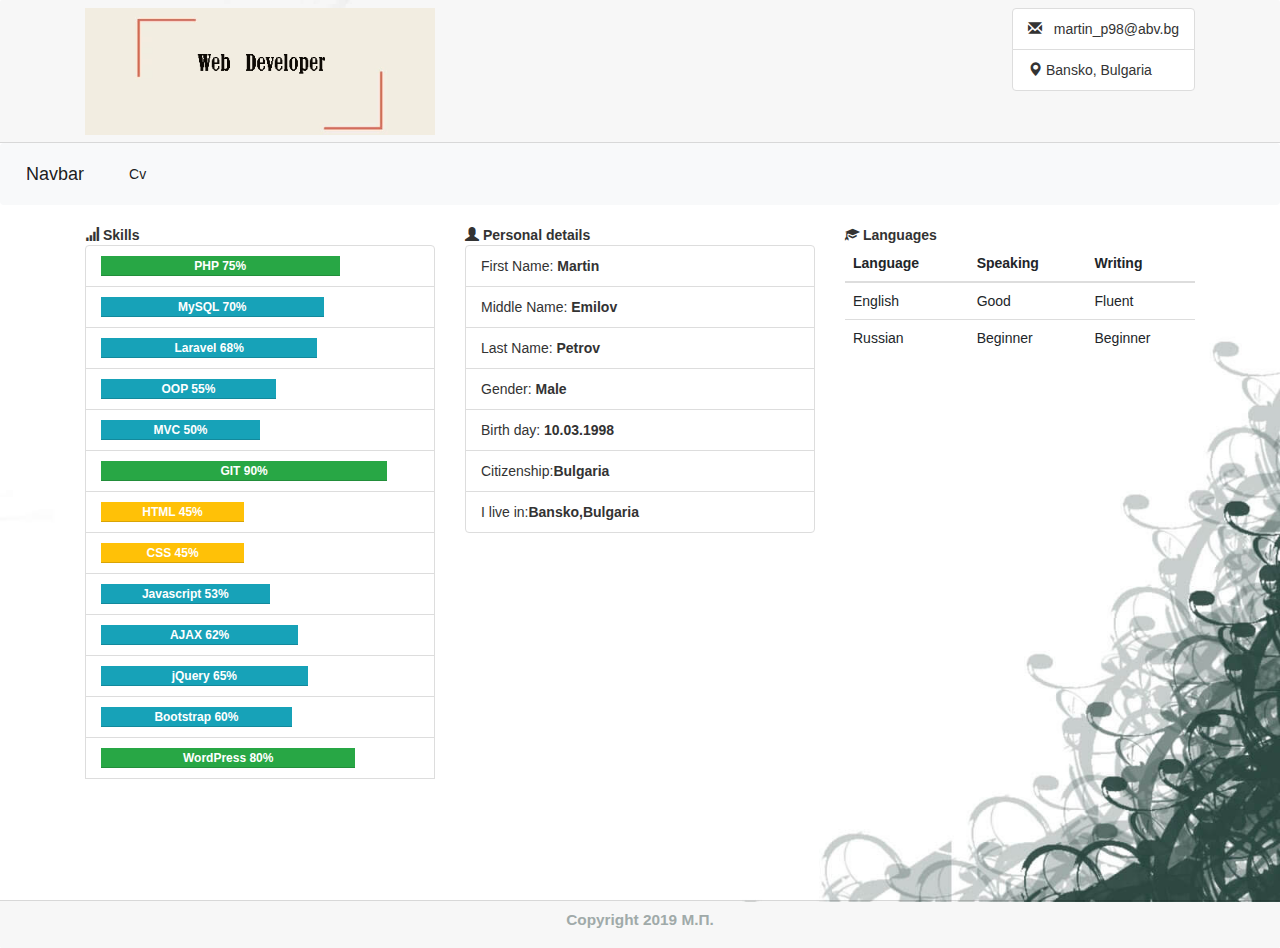
==== index.html @ 80d07cb9 "Initial commit" ====
<!DOCTYPE html>
<html lang="en">
<head>
    <title>
        CV
    </title>
    <meta charset="UTF-8">
    <meta name="viewport" content="width=device-width, initial-scale=1">

    <meta http-equiv="x-ua-compatible" content="ie=edge">


    <!-- Basic css -->
    <link rel="stylesheet" href="styles/app.css" type="text/css">

    <!--fav icon -->
    <link rel="shortcut icon" href="images/cv.png">

    <!-- Bootstrap Css -->
    <link rel="stylesheet" href="https://stackpath.bootstrapcdn.com/bootstrap/4.3.1/css/bootstrap.min.css" integrity="sha384-ggOyR0iXCbMQv3Xipma34MD+dH/1fQ784/j6cY/iJTQUOhcWr7x9JvoRxT2MZw1T" crossorigin="anonymous">

    <!-- jQuery -->
    <script src="https://ajax.googleapis.com/ajax/libs/jquery/3.3.1/jquery.min.js"></script>

    <!-- Basic scripts -->
    <script src="scripts/app.js" type="text/javascript"></script>

    <!-- Bootstrap Scripts-->
    <script src="https://code.jquery.com/jquery-3.3.1.slim.min.js" integrity="sha384-q8i/X+965DzO0rT7abK41JStQIAqVgRVzpbzo5smXKp4YfRvH+8abtTE1Pi6jizo" crossorigin="anonymous"></script>
    <script src="https://cdnjs.cloudflare.com/ajax/libs/popper.js/1.14.7/umd/popper.min.js" integrity="sha384-UO2eT0CpHqdSJQ6hJty5KVphtPhzWj9WO1clHTMGa3JDZwrnQq4sF86dIHNDz0W1" crossorigin="anonymous"></script>
    <script src="https://stackpath.bootstrapcdn.com/bootstrap/4.3.1/js/bootstrap.min.js" integrity="sha384-JjSmVgyd0p3pXB1rRibZUAYoIIy6OrQ6VrjIEaFf/nJGzIxFDsf4x0xIM+B07jRM" crossorigin="anonymous"></script>

    <!-- CDN css and js -->
    <link rel="stylesheet" href="https://maxcdn.bootstrapcdn.com/bootstrap/3.4.0/css/bootstrap.min.css">
    <script src="https://maxcdn.bootstrapcdn.com/bootstrap/3.4.0/js/bootstrap.min.js"></script>



</head>
<body>

<header class="card-header">
    <div class="container">
        <div class="row">
            <!-- social icon-->
            <div class="col-sm-12"  >
                <img src="images/logo.png"  class="img-fluid" height="70px" width="350">


                <ul class="list-group float-right ">

                    <li class="list-group-item">
                        <span class="glyphicon glyphicon-envelope"></span> &nbsp;
                        martin_p98@abv.bg
                    </li>
                    <li class="list-group-item">
                        <span class="glyphicon glyphicon-map-marker"></span>
                        Bansko, Bulgaria
                    </li>




                </ul>
            </div>



        </div>
    </div>
</header>


<nav class="navbar navbar-expand-lg navbar-light bg-light ">
    <a class="navbar-brand" href="#">Navbar</a>
    <button class="navbar-toggler" type="button" data-toggle="collapse" data-target="#navbarSupportedContent" aria-controls="navbarSupportedContent" aria-expanded="false" aria-label="Toggle navigation">
        <span class="navbar-toggler-icon"></span>
    </button>

    <div class="collapse navbar-collapse" id="navbarSupportedContent">
        <ul class="navbar-nav mr-auto">
            <li class="nav-item active">
                <a class="nav-link" href="?p=cv">Cv <span class="sr-only">(current)</span></a>
            </li>
            <!--<li class="nav-item">-->
            <!--<a class="nav-link" href="?p=cv">CV</a>-->
            <!--</li>-->





        </ul>

    </div>
</nav>



 <div class="container h-75" >
     <div class="row h-50" >







    <div class="col-lg-4" >
        <span class="glyphicon glyphicon-signal">     </span>  <b> Skills </b>
        <br>


        <ul class="list-group">
            <li class="list-group-item skills "><span class="progress-bar  bg-success" role="progressbar" style="width:75%">PHP 75%</span></li>
            <p class="hidden-desc">
                All data types including different manipulations with them, loops, statements, sessions, cookies and others.

            </p>
            <li class="list-group-item skills" ><span class="progress-bar bg-info" role="progressbar" style="width:70%">MySQL 70%</span></li>
            <p class="hidden-desc"> Basic queries CRUD, Joins, Foreign keys, Aggregate functions </p>
            <li class="list-group-item skills"><span class="progress-bar bg-info" role="progressbar" style="width:68%">Laravel 68%</span> </li>
            <p class="hidden-desc">Models, Controllers, Views, Routes, CRUD, Queries, Blade template, Authentication and others</p>
            <li class="list-group-item skills"><span class="progress-bar bg-info" role="progressbar" style="width: 55%">OOP 55%</span>  </li>
            <p class="hidden-desc">Classes, constructors, destructors, methods, properties, instances, interfaces,static and abstract classes  getters and setters etc.</p>
            <li class="list-group-item skills"><span class="progress-bar bg-info" role="progressbar" style="width: 50%" >MVC 50%</span> </li>
            <p class="hidden-desc">Basic understanding and implementation of Model View Controller  architecture where the Model deals with the Data,
                Controller calls certain Models and Views according to the request, View only displays data.</p>
            <li class="list-group-item skills"><span class="progress-bar bg-success" role="progressbar" style="width: 90%">GIT 90%</span></li>
            <p class="hidden-desc">Initializing a repo, merging branches, clone repo, pushing and pulling data to certain repo. </p>
            <li class="list-group-item skills"><span class="progress-bar bg-warning" style="width:45% "> HTML 45%</span></li>
            <p class="hidden-desc">HTML5 and HTML   </p>
            <li class="list-group-item skills"><span class="progress-bar bg-warning" style="width:45% ">CSS 45%</span></li>
            <p class="hidden-desc">Selectors, applying certain rules to elements, media queries for responsive design etc.</p>
            <li class="list-group-item skills"><span class="progress-bar bg-info" style="width:53% ">Javascript 53%</span> </li>
            <p class="hidden-desc"> Basic knowledge of DOM manipulation, selecting elements doing some stuff with it etc. </p>
            <li class="list-group-item skills"><span class="progress-bar bg-info" style="width: 62% "> AJAX 62%</span></li>
            <p class="hidden-desc">
                Sending asynchronous requests, returning response and display in certain format.
            </p>
            <li class="list-group-item skills"><span class="progress-bar bg-info" style="width: 65% ">jQuery 65%</span> </li>
            <p class="hidden-desc">
                different events, selectors and many others
            </p>
            <li class="list-group-item skills"><span class="progress-bar bg-info" style="width:60% ">Bootstrap 60%</span> </li>
            <p class="hidden-desc">
                Grid system, tables, menus, glyphicons etc
            </p>
            <li class="list-group-item skills"><span class="progress-bar bg-success" style="width:80% ">WordPress 80%</span></li>
            <p class="hidden-desc">
                Installing themes, plugins,
                minor changes on JS,HTML, CSS, installing SSL certificate, optimizing images.
            </p>




        </ul>






            </div>


            <div class="col-lg-4" >
                <span class="glyphicon glyphicon-user"> </span> <b>Personal details</b>
                <br>

                <ul class="list-group">
                    <li class="list-group-item">First Name: <b>Martin</b></li>
                    <li class="list-group-item">Middle Name: <b>Emilov</b></li>
                    <li class="list-group-item">Last Name: <b>Petrov</b></li>
                    <li class="list-group-item">Gender: <b>Male</b></li>
                    <li class="list-group-item">Birth day: <b>10.03.1998</b></li>
                    <li class="list-group-item">Citizenship:<b>Bulgaria</b></li>
                    <li class="list-group-item">I live in:<b>Bansko,Bulgaria</b></li>


                </ul>


            </div>


            <div class="col-lg-4" >
                <span class="glyphicon glyphicon-education"> </span> <b>Languages</b>
                <br>

                <table class="table">
                    <thead>
                    <tr>
                        <th>Language</th>
                        <th>Speaking</th>
                        <th>Writing</th>
                    </tr>
                    </thead>
                    <tbody>
                    <tr>
                        <td>English</td>
                        <td>Good</td>
                        <td>Fluent</td>
                    </tr>
                    <tr>
                        <td>Russian</td>
                        <td>Beginner</td>
                        <td>Beginner</td>
                    </tr>

                    </tbody>
                </table>

                <br>

            </div>



        </div>
</div>

<footer class="card-footer ">
    <p >Copyright 2019 M.П.</p>
</footer>









</body>
</html>
---- styles/app.css ----
html, body{height:100%;}


* html #outer{height:100%;} /* for IE 6*/

body{

    background-image: url("../images/clouds-cloudy-countryside-236047.jpg");
    -webkit-background-size: cover;
    -moz-background-size: cover;
    -o-background-size: cover;
    background-size:     cover;
    background-repeat:   no-repeat;
    background-position: center center;


}

.fit-image{
    width: 100%;
    height: 300px;
}

.skills{
    background-color: #C9725E;
    font-weight: bold;

}

.hidden-desc{
    border-radius: 10px;
    display: none;
    background-color:#1b1e21;
    color:white;
    min-height:20%;
    width: 70%;
    z-index: 1;
}




footer > p{
    text-align: center;
}

p{
    color:#A0AAA9;
    font-weight:bold;
    font-size: 1.2vw;

}





/* Extra small devices (phones, up to 480px) */
@media screen and (max-width: 700px) {
    span,p{

        font-size:2vw;
    }
    .hidden-desc{
        font-size:4vw;
    }

}
/* Small devices (tablets, 768px and up) */
@media (min-width: 701px) and (max-width: 991px) {

}
/* tablets/desktops and up ----------- */
@media (min-width: 992px) and (max-width: 1199px) {
}
/* large desktops and up ----------- */
@media screen and (min-width: 1200px) {
}
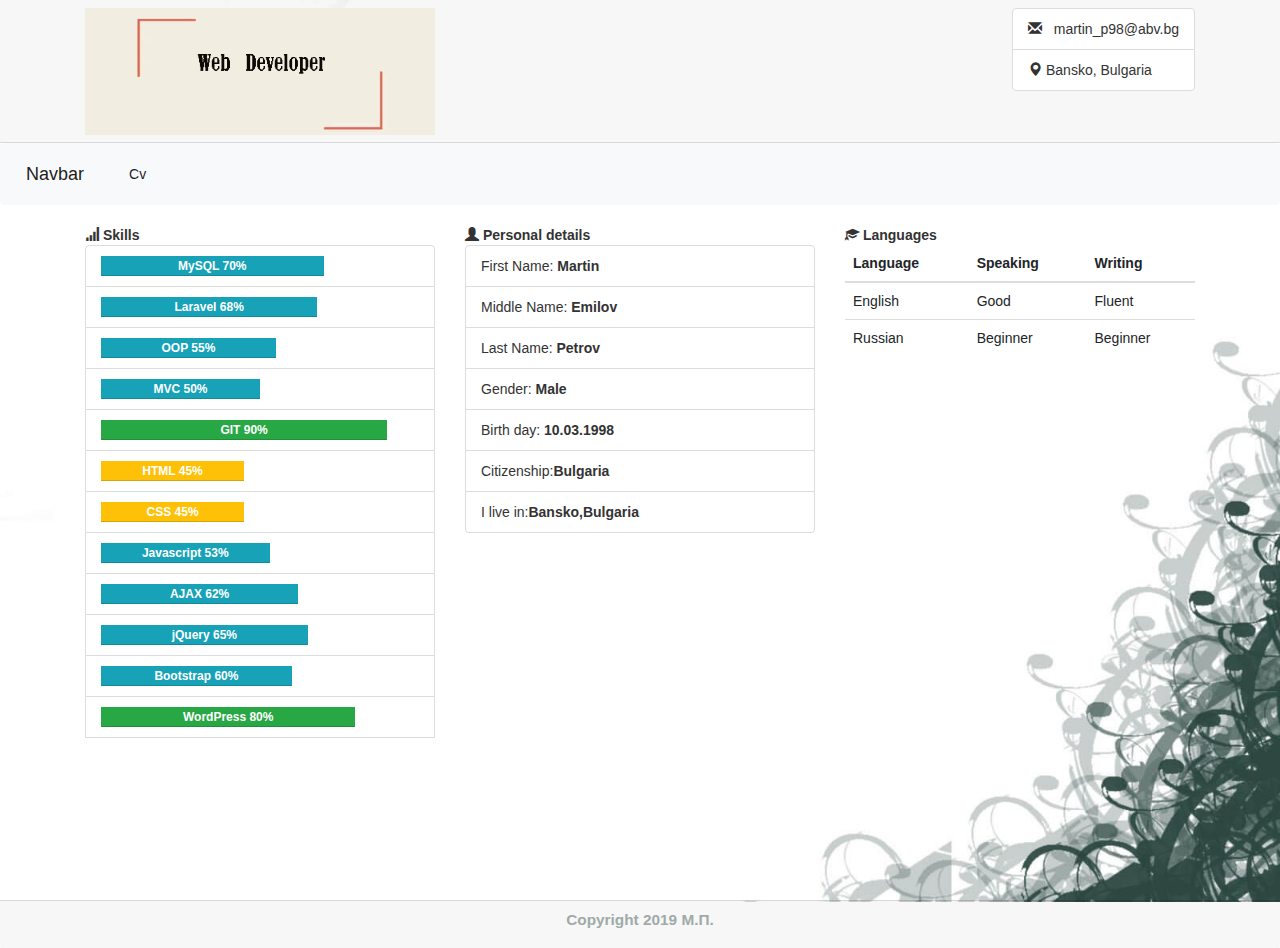
==== commit bf7283c8: "changed thing in index" ====
--- a/index.html
+++ b/index.html
@@ -112,11 +112,11 @@
 
 
         <ul class="list-group">
-            <li class="list-group-item skills "><span class="progress-bar  bg-success" role="progressbar" style="width:75%">PHP 75%</span></li>
-            <p class="hidden-desc">
-                All data types including different manipulations with them, loops, statements, sessions, cookies and others.
-
-            </p>
+            <!--<li class="list-group-item skills "><span class="progress-bar  bg-success" role="progressbar" style="width:75%">PHP 75%</span></li>-->
+            <!--<p class="hidden-desc">-->
+                <!--All data types including different manipulations with them, loops, statements, sessions, cookies and others.-->
+
+            <!--</p>-->
             <li class="list-group-item skills" ><span class="progress-bar bg-info" role="progressbar" style="width:70%">MySQL 70%</span></li>
             <p class="hidden-desc"> Basic queries CRUD, Joins, Foreign keys, Aggregate functions </p>
             <li class="list-group-item skills"><span class="progress-bar bg-info" role="progressbar" style="width:68%">Laravel 68%</span> </li>
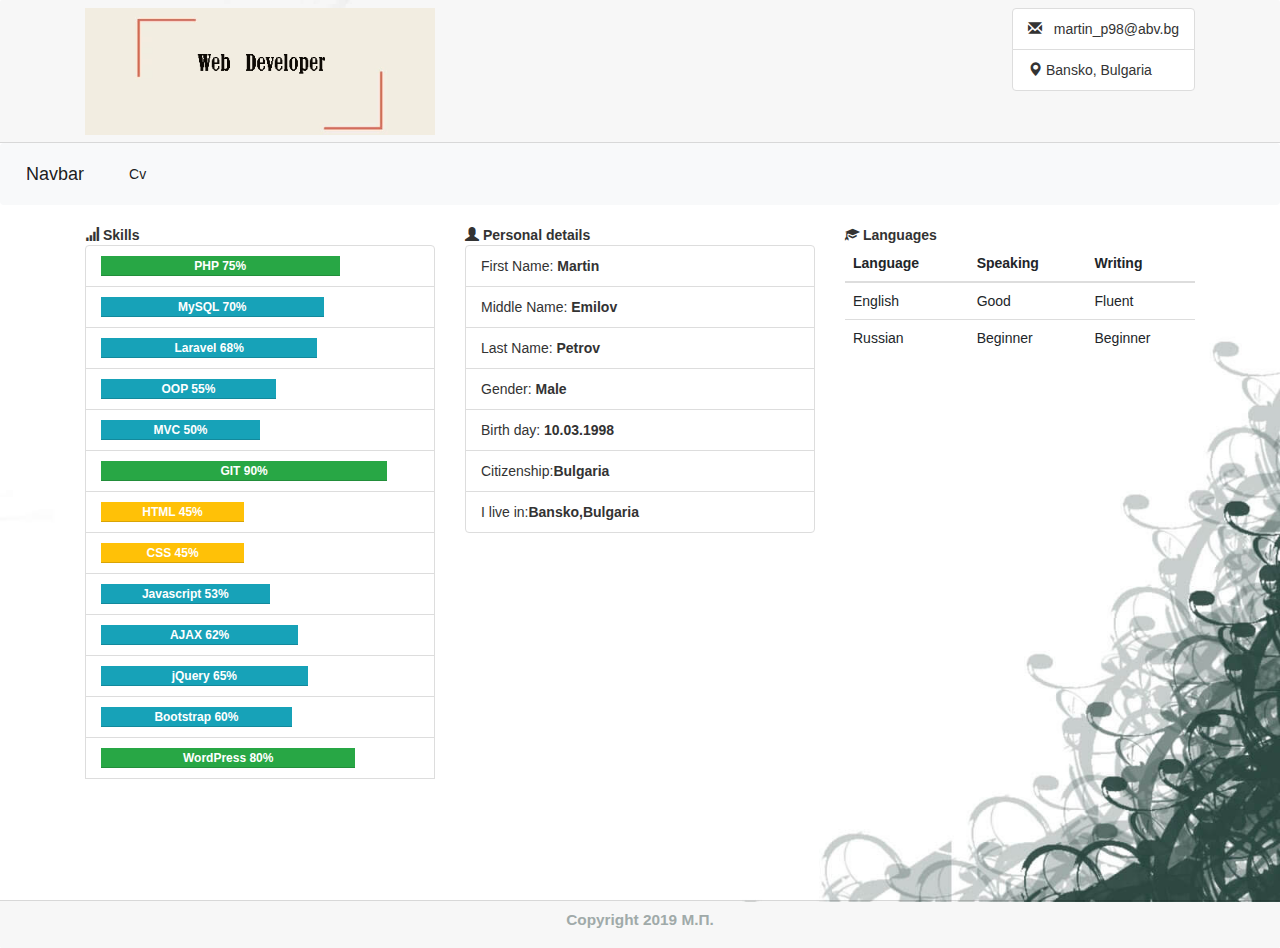
==== commit decb4dd6: "Commit" ====
--- a/index.html
+++ b/index.html
@@ -112,11 +112,11 @@
 
 
         <ul class="list-group">
-            <!--<li class="list-group-item skills "><span class="progress-bar  bg-success" role="progressbar" style="width:75%">PHP 75%</span></li>-->
-            <!--<p class="hidden-desc">-->
-                <!--All data types including different manipulations with them, loops, statements, sessions, cookies and others.-->
-
-            <!--</p>-->
+            <li class="list-group-item skills "><span class="progress-bar  bg-success" role="progressbar" style="width:75%">PHP 75%</span></li>
+            <p class="hidden-desc">
+                All data types including different manipulations with them, loops, statements, sessions, cookies and others.
+
+            </p>
             <li class="list-group-item skills" ><span class="progress-bar bg-info" role="progressbar" style="width:70%">MySQL 70%</span></li>
             <p class="hidden-desc"> Basic queries CRUD, Joins, Foreign keys, Aggregate functions </p>
             <li class="list-group-item skills"><span class="progress-bar bg-info" role="progressbar" style="width:68%">Laravel 68%</span> </li>
